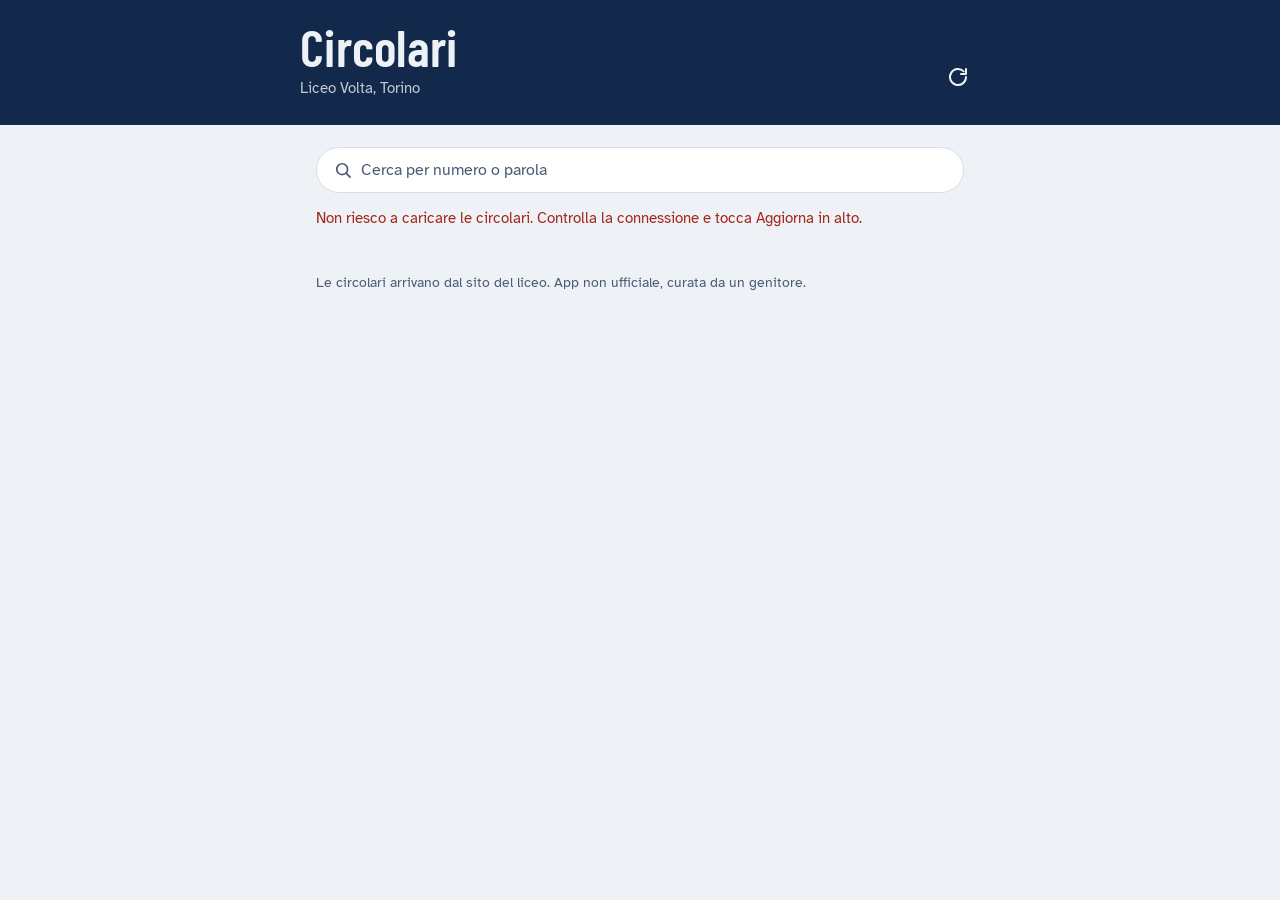
==== www/index.html @ 80b2872d "Prima versione di sVolta: circolari del Liceo Volta con notifiche push - PWA: elenco circolari, rice" ====
<!doctype html>
<html lang="it">
<head>
  <meta charset="utf-8">
  <meta name="viewport" content="width=device-width, initial-scale=1, viewport-fit=cover">
  <title>sVolta · Circolari</title>
  <meta name="description" content="Le circolari del Liceo Volta di Torino, con un avviso sul telefono quando ne esce una nuova.">
  <meta name="theme-color" content="#13294b">
  <link rel="manifest" href="manifest.webmanifest">
  <link rel="icon" href="icons/icon-192.png" type="image/png">
  <link rel="apple-touch-icon" href="icons/apple-touch-icon.png">
  <!-- schermate di avvio per iPhone (generate da tools/splash.py) -->
  <link rel="apple-touch-startup-image" href="icons/splash/splash-1320x2868.png" media="(device-width: 440px) and (device-height: 956px) and (-webkit-device-pixel-ratio: 3) and (orientation: portrait)">
  <link rel="apple-touch-startup-image" href="icons/splash/splash-1290x2796.png" media="(device-width: 430px) and (device-height: 932px) and (-webkit-device-pixel-ratio: 3) and (orientation: portrait)">
  <link rel="apple-touch-startup-image" href="icons/splash/splash-1284x2778.png" media="(device-width: 428px) and (device-height: 926px) and (-webkit-device-pixel-ratio: 3) and (orientation: portrait)">
  <link rel="apple-touch-startup-image" href="icons/splash/splash-1242x2688.png" media="(device-width: 414px) and (device-height: 896px) and (-webkit-device-pixel-ratio: 3) and (orientation: portrait)">
  <link rel="apple-touch-startup-image" href="icons/splash/splash-828x1792.png" media="(device-width: 414px) and (device-height: 896px) and (-webkit-device-pixel-ratio: 2) and (orientation: portrait)">
  <link rel="apple-touch-startup-image" href="icons/splash/splash-1206x2622.png" media="(device-width: 402px) and (device-height: 874px) and (-webkit-device-pixel-ratio: 3) and (orientation: portrait)">
  <link rel="apple-touch-startup-image" href="icons/splash/splash-1179x2556.png" media="(device-width: 393px) and (device-height: 852px) and (-webkit-device-pixel-ratio: 3) and (orientation: portrait)">
  <link rel="apple-touch-startup-image" href="icons/splash/splash-1170x2532.png" media="(device-width: 390px) and (device-height: 844px) and (-webkit-device-pixel-ratio: 3) and (orientation: portrait)">
  <link rel="apple-touch-startup-image" href="icons/splash/splash-1125x2436.png" media="(device-width: 375px) and (device-height: 812px) and (-webkit-device-pixel-ratio: 3) and (orientation: portrait)">
  <link rel="apple-touch-startup-image" href="icons/splash/splash-1242x2208.png" media="(device-width: 414px) and (device-height: 736px) and (-webkit-device-pixel-ratio: 3) and (orientation: portrait)">
  <link rel="apple-touch-startup-image" href="icons/splash/splash-750x1334.png" media="(device-width: 375px) and (device-height: 667px) and (-webkit-device-pixel-ratio: 2) and (orientation: portrait)">
  <meta name="apple-mobile-web-app-capable" content="yes">
  <meta name="mobile-web-app-capable" content="yes">
  <meta name="apple-mobile-web-app-title" content="sVolta">
  <meta name="apple-mobile-web-app-status-bar-style" content="black-translucent">
  <link rel="preconnect" href="https://fonts.googleapis.com">
  <link rel="preconnect" href="https://fonts.gstatic.com" crossorigin>
  <link rel="stylesheet" href="https://fonts.googleapis.com/css2?family=Atkinson+Hyperlegible:wght@400;700&family=Barlow+Condensed:wght@600&display=swap">
  <link rel="stylesheet" href="style.css">
</head>
<body>
  <a class="skip" href="#lista">Vai all'elenco</a>

  <header class="top">
    <div class="top-row">
      <div>
        <h1>Circolari</h1>
        <p class="school">Liceo Volta, Torino</p>
      </div>
      <button class="icon-btn" id="refresh" type="button" aria-label="Aggiorna l'elenco">
        <svg viewBox="0 0 24 24" aria-hidden="true"><path d="M20 12a8 8 0 1 1-2.34-5.66M20 4v5h-5" fill="none" stroke="currentColor" stroke-width="2" stroke-linecap="round" stroke-linejoin="round"/></svg>
      </button>
    </div>
  </header>

  <main>
    <section id="notify" class="notify" aria-live="polite" hidden></section>

    <div class="tools">
      <label class="search">
        <span class="visually-hidden">Cerca tra le circolari</span>
        <svg viewBox="0 0 24 24" aria-hidden="true"><circle cx="11" cy="11" r="6.5" fill="none" stroke="currentColor" stroke-width="2"/><path d="m16 16 4.5 4.5" stroke="currentColor" stroke-width="2" stroke-linecap="round"/></svg>
        <input id="q" type="search" placeholder="Cerca per numero o parola" autocomplete="off" enterkeyhint="search">
      </label>
      <button id="mark-all" class="text-btn" type="button" hidden>Segna tutte come lette</button>
    </div>

    <p id="status" class="status" role="status"></p>
    <ol id="lista" class="list" aria-label="Circolari pubblicate"></ol>
  </main>

  <footer class="foot">
    <p>Le circolari arrivano dal sito del liceo. App non ufficiale, curata da un genitore.</p>
  </footer>

  <div id="viewer" class="viewer" role="dialog" aria-modal="true" aria-labelledby="viewer-title" hidden>
    <div class="viewer-bar">
      <button class="icon-btn" id="viewer-close" type="button" aria-label="Chiudi la circolare">
        <svg viewBox="0 0 24 24" aria-hidden="true"><path d="M15 5 8 12l7 7" fill="none" stroke="currentColor" stroke-width="2.2" stroke-linecap="round" stroke-linejoin="round"/></svg>
      </button>
      <div class="viewer-head">
        <p id="viewer-title" class="viewer-title"></p>
        <p id="viewer-sub" class="viewer-sub"></p>
      </div>
      <div class="viewer-actions">
        <button class="icon-btn" id="zoom-out" type="button" aria-label="Rimpicciolisci">
          <svg viewBox="0 0 24 24" aria-hidden="true"><path d="M6 12h12" stroke="currentColor" stroke-width="2.2" stroke-linecap="round"/></svg>
        </button>
        <button class="icon-btn" id="zoom-in" type="button" aria-label="Ingrandisci">
          <svg viewBox="0 0 24 24" aria-hidden="true"><path d="M6 12h12M12 6v12" stroke="currentColor" stroke-width="2.2" stroke-linecap="round"/></svg>
        </button>
        <a class="icon-btn" id="viewer-download" href="#" target="_blank" rel="noopener" aria-label="Apri il PDF originale">
          <svg viewBox="0 0 24 24" aria-hidden="true"><path d="M12 4v11m0 0-4.5-4.5M12 15l4.5-4.5M5 19h14" fill="none" stroke="currentColor" stroke-width="2.2" stroke-linecap="round" stroke-linejoin="round"/></svg>
        </a>
      </div>
    </div>
    <div id="pages" class="pages" tabindex="-1"></div>
  </div>

  <script src="app.js" defer></script>
</body>
</html>
---- www/style.css ----
/* sVolta – circolari. Carta fredda, inchiostro blu, evidenziatore per le novità. */

:root {
  --paper: #eef2f6;
  --sheet: #ffffff;
  --ink: #13294b;
  --ink-soft: #4b5b74;
  --rule: #d6dee8;
  --marker: #ffe45c;
  --marker-ink: #13294b;
  --danger: #a3261b;
  --focus: #2457d6;
  --band: #13294b;
  --band-ink: #eef2f6;

  --font-text: "Atkinson Hyperlegible", system-ui, -apple-system, "Segoe UI", Roboto, sans-serif;
  --font-num: "Barlow Condensed", "Arial Narrow", "Roboto Condensed", system-ui, sans-serif;

  --gutter: 16px;
  --radius-sheet: 14px;
  --radius-ctl: 999px;
  color-scheme: light;
}

@media (prefers-color-scheme: dark) {
  :root:not([data-theme="light"]) {
    --paper: #0d1726;
    --sheet: #15223a;
    --ink: #e7edf6;
    --ink-soft: #9fb0c8;
    --rule: #243651;
    --marker: #e9cf3a;
    --marker-ink: #0d1726;
    --danger: #ff8a7a;
    --focus: #8fb0ff;
    --band: #0a1a33;
    --band-ink: #e7edf6;
    color-scheme: dark;
  }
}
:root[data-theme="dark"] {
  --paper: #0d1726;
  --sheet: #15223a;
  --ink: #e7edf6;
  --ink-soft: #9fb0c8;
  --rule: #243651;
  --marker: #e9cf3a;
  --marker-ink: #0d1726;
  --danger: #ff8a7a;
  --focus: #8fb0ff;
  --band: #0a1a33;
  --band-ink: #e7edf6;
  color-scheme: dark;
}

* { box-sizing: border-box; }

html { -webkit-text-size-adjust: 100%; }

body {
  margin: 0;
  background: var(--paper);
  color: var(--ink);
  font-family: var(--font-text);
  font-size: 1.0625rem;
  line-height: 1.45;
  min-height: 100vh;
  padding-bottom: env(safe-area-inset-bottom);
}

button, input, a { font: inherit; color: inherit; }

:focus-visible {
  outline: 3px solid var(--focus);
  outline-offset: 2px;
  border-radius: 6px;
}

.visually-hidden {
  position: absolute !important;
  width: 1px; height: 1px;
  overflow: hidden; clip: rect(0 0 0 0);
  white-space: nowrap;
}

.skip {
  position: absolute; left: var(--gutter); top: -60px;
  background: var(--ink); color: var(--paper);
  padding: 8px 14px; border-radius: 8px; z-index: 10;
}
.skip:focus { top: 8px; }

/* ---------- Testata ---------- */

.top {
  background: var(--band);
  color: var(--band-ink);
  padding: calc(env(safe-area-inset-top) + 22px) var(--gutter) 26px;
}
.top-row {
  max-width: 680px;
  margin: 0 auto;
  display: flex;
  align-items: flex-end;
  justify-content: space-between;
  gap: 12px;
}
.top h1 {
  margin: 0;
  font-family: var(--font-num);
  font-weight: 600;
  font-size: 2.75rem;
  line-height: 0.95;
  letter-spacing: 0.005em;
}
.school {
  margin: 6px 0 0;
  font-size: 0.95rem;
  opacity: 0.8;
}
.top .icon-btn { color: var(--band-ink); }

main, .foot {
  max-width: 680px;
  margin: 0 auto;
  padding: 0 var(--gutter);
}

/* ---------- Pulsanti ---------- */

.icon-btn {
  flex: none;
  display: inline-grid;
  place-items: center;
  width: 44px; height: 44px;
  border: 0; border-radius: 50%;
  background: transparent;
  cursor: pointer;
  text-decoration: none;
}
.icon-btn svg { width: 24px; height: 24px; }
.icon-btn:active { background: color-mix(in srgb, currentColor 14%, transparent); }
.icon-btn.spin svg { animation: spin 0.8s linear infinite; }
@keyframes spin { to { transform: rotate(360deg); } }

.btn {
  display: inline-flex; align-items: center; justify-content: center;
  min-height: 48px;
  padding: 0 22px;
  border-radius: var(--radius-ctl);
  border: 2px solid var(--ink);
  background: var(--ink);
  color: var(--sheet);
  font-weight: 700;
  cursor: pointer;
}
.btn[disabled] { opacity: 0.55; cursor: progress; }
.btn.secondary { background: transparent; color: var(--ink); }

.text-btn {
  border: 0; background: none; padding: 8px 2px;
  color: var(--ink-soft);
  text-decoration: underline; text-underline-offset: 3px;
  cursor: pointer;
  font-size: 0.95rem;
}

/* ---------- Pannello notifiche ---------- */

.notify {
  margin: -14px 0 0;
  position: relative;
  background: var(--sheet);
  border-radius: var(--radius-sheet);
  padding: 18px 18px 18px;
  box-shadow: 0 1px 0 var(--rule), 0 10px 24px -18px rgba(19, 41, 75, 0.45);
}
.notify h2 {
  margin: 0 0 4px;
  font-size: 1.1rem;
}
.notify p { margin: 0 0 14px; color: var(--ink-soft); }
.notify .row { display: flex; flex-wrap: wrap; gap: 10px; align-items: center; }
.notify.compact {
  display: flex; align-items: center; justify-content: space-between; gap: 8px;
  padding: 10px 10px 10px 16px;
}
.notify.compact p { margin: 0; color: var(--ink); font-size: 0.95rem; }
.notify.compact .dot {
  display: inline-block; width: 9px; height: 9px; border-radius: 50%;
  background: #2e9b5f; margin-right: 8px; vertical-align: 1px;
}
.notify.compact .row { gap: 0; flex-wrap: nowrap; }
.notify .msg { margin: 10px 0 0; font-size: 0.95rem; }
.notify .hint { margin: 12px 0 0; font-size: 0.92rem; }
.notify.compact .text-btn { padding: 8px 8px; }
.notify .msg.err { color: var(--danger); }

.steps {
  margin: 4px 0 14px;
  padding: 0;
  list-style: none;
  counter-reset: s;
}
.steps li {
  counter-increment: s;
  display: grid;
  grid-template-columns: 30px 1fr;
  gap: 10px;
  align-items: start;
  padding: 6px 0;
}
.steps li::before {
  content: counter(s);
  font-family: var(--font-num);
  font-weight: 600;
  font-size: 1.25rem;
  line-height: 1;
  width: 30px; height: 30px;
  display: grid; place-items: center;
  border-radius: 50%;
  background: var(--marker);
  color: var(--marker-ink);
}
.steps svg { width: 18px; height: 18px; vertical-align: -3px; }

/* ---------- Ricerca ---------- */

.tools {
  display: flex; align-items: center; justify-content: space-between;
  flex-wrap: wrap;
  gap: 4px 12px;
  margin: 22px 0 6px;
}
.search {
  flex: 1 1 220px;
  display: flex; align-items: center; gap: 8px;
  background: var(--sheet);
  border: 1.5px solid var(--rule);
  border-radius: var(--radius-ctl);
  padding: 0 16px;
  min-height: 46px;
}
.search:focus-within { border-color: var(--focus); }
.search svg { width: 20px; height: 20px; color: var(--ink-soft); flex: none; }
.search input {
  flex: 1; min-width: 0;
  border: 0; outline: 0; background: none;
  font-size: 1rem;
  padding: 10px 0;
}
.search input::placeholder { color: var(--ink-soft); }

.status { margin: 14px 0 4px; color: var(--ink-soft); font-size: 0.95rem; min-height: 1px; }
.status:empty { margin: 0; }
.status .err { color: var(--danger); }

/* ---------- Elenco ---------- */

.list { list-style: none; margin: 0; padding: 0 0 8px; }

.item {
  width: 100%;
  display: grid;
  grid-template-columns: 4.1rem 1fr;
  gap: 14px;
  align-items: start;
  text-align: left;
  background: none;
  border: 0;
  border-bottom: 1px solid var(--rule);
  padding: 16px 2px 16px 0;
  cursor: pointer;
}
.list li:last-child .item { border-bottom: 0; }
.item:active { background: color-mix(in srgb, var(--ink) 5%, transparent); }

.num {
  position: relative;
  justify-self: end;
  font-family: var(--font-num);
  font-weight: 600;
  font-size: 2.6rem;
  line-height: 0.85;
  font-variant-numeric: tabular-nums;
  letter-spacing: -0.01em;
  padding: 2px 3px 0;
  z-index: 0;
}
.num.small { font-size: 1.6rem; padding-top: 6px; }

/* il tratto di evidenziatore sulle circolari non ancora lette */
.is-new .num::before {
  content: "";
  position: absolute;
  z-index: -1;
  left: -5px; right: -6px;
  top: 4%; bottom: -5px;
  background: var(--marker);
  border-radius: 3px 8px 4px 9px / 6px 3px 8px 4px;
  transform: rotate(-3deg) skewX(-8deg);
}
.is-new .num { color: var(--marker-ink); }

.body { display: block; min-width: 0; }
.ogg {
  display: block;
  font-size: 1.0625rem;
  line-height: 1.35;
  overflow-wrap: anywhere;
}
.is-new .ogg { font-weight: 700; }
.meta {
  display: block;
  margin-top: 5px;
  color: var(--ink-soft);
  font-size: 0.9rem;
}
.meta .new-tag { color: var(--ink); font-weight: 700; }

.empty {
  padding: 32px 4px;
  color: var(--ink-soft);
}

.skeleton .num, .skeleton .ogg, .skeleton .meta {
  color: transparent;
  background: var(--rule);
  border-radius: 6px;
}
.skeleton .num { width: 2.6rem; height: 2.2rem; }
.skeleton .ogg { height: 1.1rem; width: 85%; }
.skeleton .meta { height: 0.8rem; width: 30%; }

.foot {
  padding-top: 18px;
  padding-bottom: 32px;
  color: var(--ink-soft);
  font-size: 0.85rem;
}

/* ---------- Lettore PDF ---------- */

.viewer {
  position: fixed; inset: 0;
  z-index: 20;
  display: flex; flex-direction: column;
  background: var(--paper);
}
.viewer[hidden] { display: none; }
.viewer-bar {
  display: flex; align-items: center; gap: 4px;
  padding: calc(env(safe-area-inset-top) + 6px) 6px 6px;
  background: var(--band);
  color: var(--band-ink);
}
.viewer-bar .icon-btn { color: var(--band-ink); }
.viewer-head { flex: 1; min-width: 0; padding: 0 4px; }
.viewer-title {
  margin: 0;
  font-family: var(--font-num);
  font-weight: 600;
  font-size: 1.35rem;
  line-height: 1.1;
}
.viewer-sub {
  margin: 1px 0 0;
  font-size: 0.85rem;
  opacity: 0.8;
  white-space: nowrap; overflow: hidden; text-overflow: ellipsis;
}
.viewer-actions { display: flex; flex: none; }

.pages {
  flex: 1;
  overflow: auto;
  -webkit-overflow-scrolling: touch;
  padding: 12px 8px calc(env(safe-area-inset-bottom) + 24px);
  outline: 0;
}
.page {
  margin: 0 auto 12px;
  background: #fff;
  box-shadow: 0 1px 3px rgba(0, 0, 0, 0.18);
}
.page canvas { display: block; width: 100%; height: auto; }
.pages .note {
  max-width: 420px;
  margin: 40px auto;
  text-align: center;
  color: var(--ink-soft);
}
.pages .note a { color: var(--ink); font-weight: 700; }

@media (min-width: 560px) {
  .top h1 { font-size: 3.25rem; }
  .item { grid-template-columns: 4.6rem 1fr; gap: 18px; }
}

@media (prefers-reduced-motion: reduce) {
  .icon-btn.spin svg { animation: none; }
}
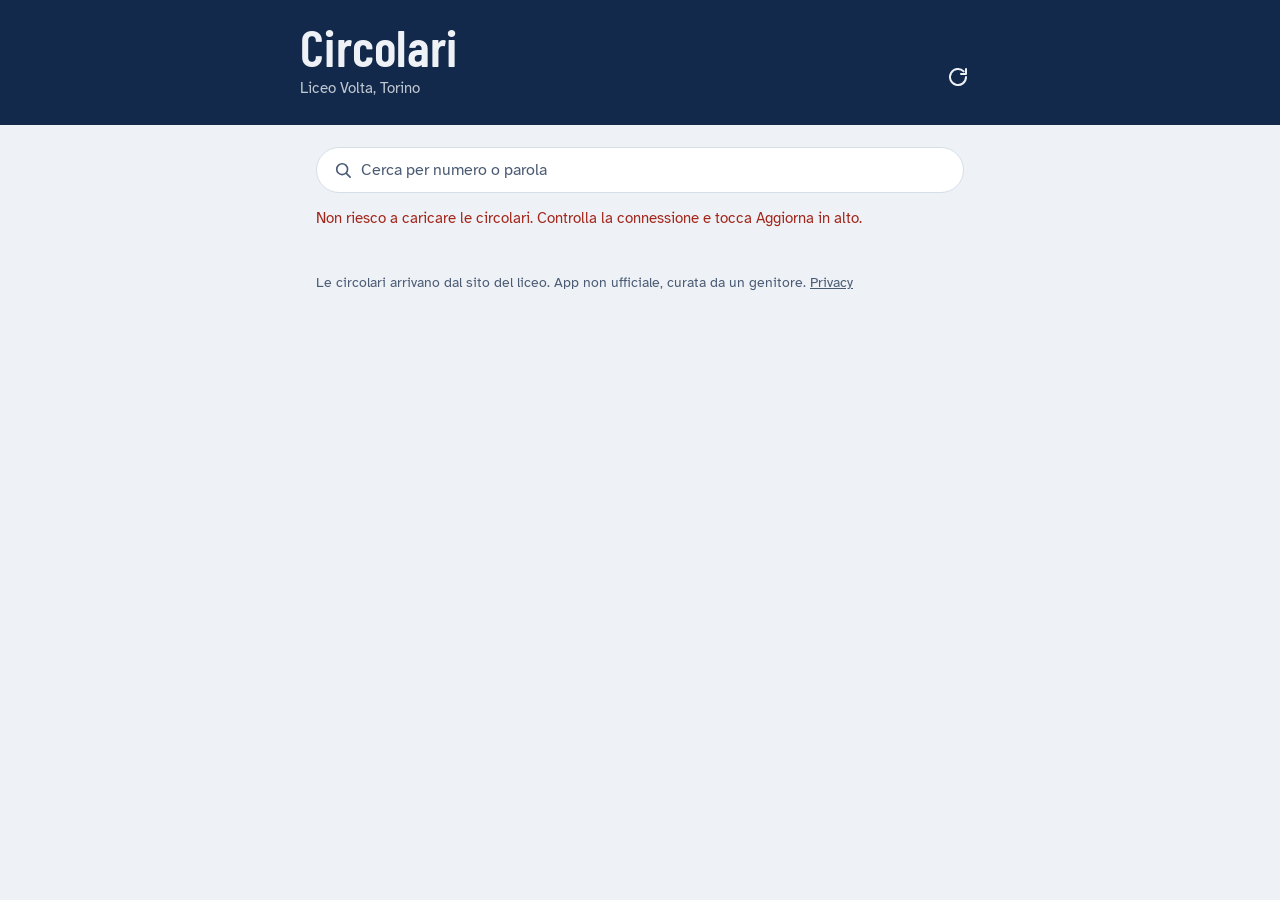
==== commit 476760fc: "Informativa privacy e schema dell'architettura corretto - Nuova pagina www/privacy.html (notifiche, " ====
--- a/www/index.html
+++ b/www/index.html
@@ -29,6 +29,9 @@
   <link rel="preconnect" href="https://fonts.gstatic.com" crossorigin>
   <link rel="stylesheet" href="https://fonts.googleapis.com/css2?family=Atkinson+Hyperlegible:wght@400;700&family=Barlow+Condensed:wght@600&display=swap">
   <link rel="stylesheet" href="style.css">
+  <!-- Statistiche di visita senza cookie (GoatCounter): conta le pagine viste e l'uso di «Installa l'app», nessun dato personale. -->
+  <script>window.goatcounter = { path: function () { return location.pathname.replace(/index\.html$/, ''); } };</script>
+  <script data-goatcounter="https://entratadisicurezza.goatcounter.com/count" async src="https://gc.zgo.at/count.js"></script>
 </head>
 <body>
   <a class="skip" href="#lista">Vai all'elenco</a>
@@ -62,7 +65,7 @@
   </main>
 
   <footer class="foot">
-    <p>Le circolari arrivano dal sito del liceo. App non ufficiale, curata da un genitore.</p>
+    <p>Le circolari arrivano dal sito del liceo. App non ufficiale, curata da un genitore. <a href="privacy.html">Privacy</a></p>
   </footer>
 
   <div id="viewer" class="viewer" role="dialog" aria-modal="true" aria-labelledby="viewer-title" hidden>
